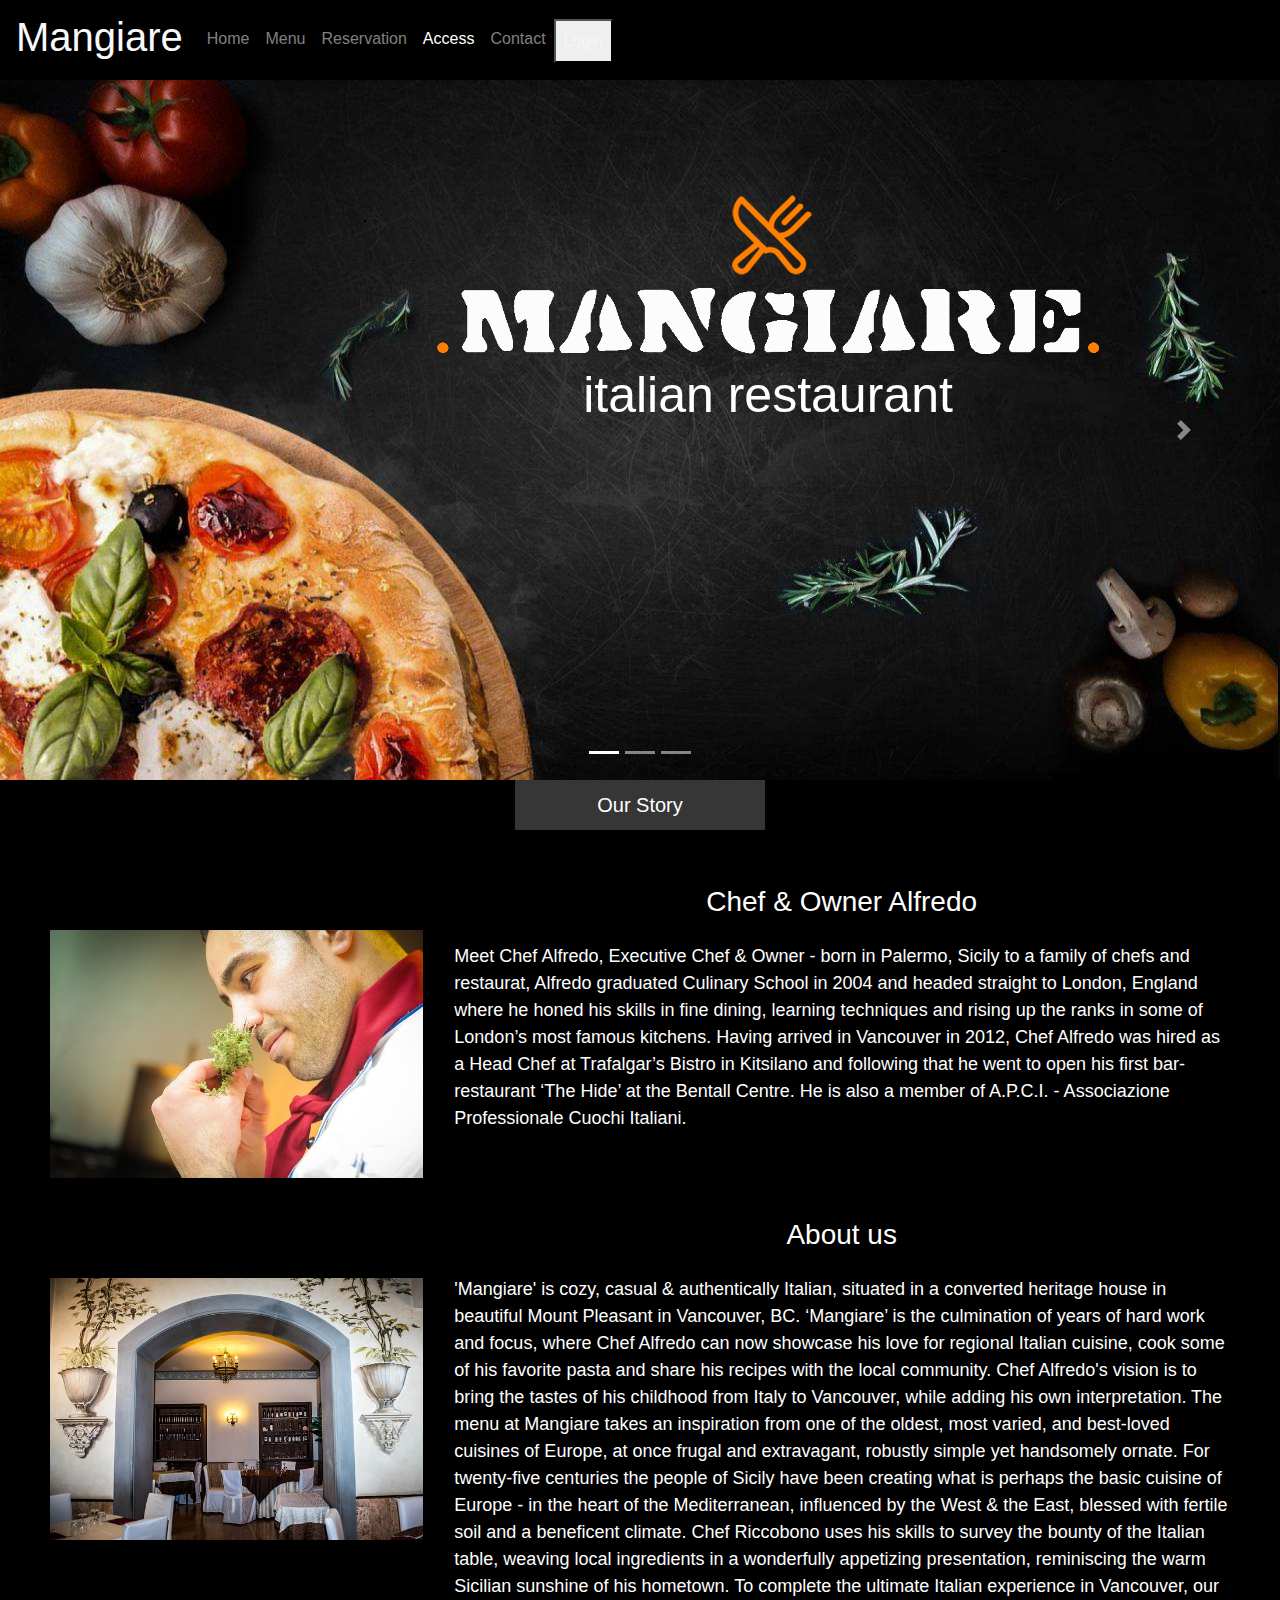
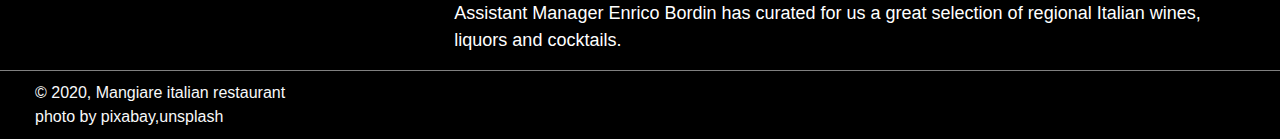
==== index.html @ 3cc3a52f "first commit" ====
<!DOCTYPE html>
<html lang="en">
<head>
  <meta charset="UTF-8">
  <meta name="viewport" content="width=device-width, initial-scale=1.0">
  <link rel="stylesheet" href="https://stackpath.bootstrapcdn.com/bootstrap/4.5.2/css/bootstrap.min.css" integrity="sha384-JcKb8q3iqJ61gNV9KGb8thSsNjpSL0n8PARn9HuZOnIxN0hoP+VmmDGMN5t9UJ0Z" crossorigin="anonymous">
  <link rel="stylesheet" href="styles/style.css">
  <link rel="stylesheet" href="styles/home.css">
  <link rel="shortcut icon" href="images/utensil.png">
  <title>Mangiare</title>
</head>
<body>

  <div class="container-fluid px-0 home">
    <header>
      <div class="row px-0">
        <div class="col-12">
          <nav class="navbar navbar-expand-lg navbar-dark nav-bar-bg">
            <a class="navbar-brand text-light" href="index.html"><p class="h1">Mangiare</p></a>

            <button class="navbar-toggler btn-dark" type="button" data-toggle="collapse" data-target="#navbarSupportedContent" aria-controls="navbarSupportedContent" aria-expanded="false" aria-label="Toggle navigation">
              <span class="navbar-toggler-icon"></span>
            </button>

            <div class="collapse navbar-collapse" id="navbarSupportedContent">
              <ul class="navbar-nav mr-auto">
                <li class="nav-item">
                  <a class="nav-link" href="index.html">Home</a>
                </li>
                <li class="nav-item">
                  <a class="nav-link" href="#">Menu</a>
                </li>
                <li class="nav-item">
                  <a class="nav-link" href="reservation.html">Reservation</a>
                </li>
                <li class="nav-item active">
                  <a class="nav-link" href="access.html">Access <span class="sr-only">(current)</span></a>
                </li>
                <li class="nav-item">
                  <a class="nav-link" href="#">Contact</a>
                </li>
                <li class="nav-item">
                  <button id="btn-login" class="nav-link" data-toggle="modal" data-target="#login-modal">Login</button>
                </li>
              </ul>
            </div>
          </nav>
        </div>
      </div>

      <!--Login modal -->
      <div class="modal fade" id="login-modal" tabindex="-1" aria-labelledby="loginModalLabel" aria-hidden="true">
        <div class="modal-dialog">
          <div class="modal-content">
            <div class="modal-header">
              <h5 class="modal-title" id="loginModalLabel">Login</h5>
              <button type="button" class="close" data-dismiss="modal" aria-label="Close">
                <span aria-hidden="true">&times;</span>
              </button>
            </div>
  
            <div class="modal-body">
              <form id="form-login">
                <div class="form-group">
                  <label for="input-email">Email address</label>
                  <input type="email" class="form-control" id="input-email" aria-describedby="emailHelp">
                  <small id="emailHelp" class="form-text text-muted">We'll never share your email with anyone else.</small>
                </div>
  
                <div class="form-group">
                  <label for="input-password">Password</label>
                  <input type="password" class="form-control" id="input-password">
                </div>
                <button type="submit" class="btn btn-primary">Submit</button>
              </form>
            </div>
          </div>
        </div>
      </div>
    </header>

    <div class="banner">
      <div class="banner-title">
        <img src="images/banner-title.png" alt="banner title">
        <h4>italian restaurant</h4>
      </div>
      <div id="carouselExampleIndicators" class="carousel slide" data-ride="carousel">
        <ol class="carousel-indicators">
          <li data-target="#carouselExampleIndicators" data-slide-to="0" class="active"></li>
          <li data-target="#carouselExampleIndicators" data-slide-to="1"></li>
          <li data-target="#carouselExampleIndicators" data-slide-to="2"></li>
        </ol>
        <div class="carousel-inner">
          <div class="carousel-item active">
            <img src="images/bg.jpg" class="img-fluid d-block w-100" alt="main">
          </div>
          <div class="carousel-item">
            <img src="images/bg2.jpg" class="img-fluid d-block w-100" alt="past">
          </div>
          <div class="carousel-item">
            <img src="images/bg3.jpg" class="img-fluid d-block w-100" alt="car 3">
          </div>
        </div>
        <a class="carousel-control-prev" href="#carouselExampleIndicators" role="button" data-slide="prev">
          <span class="carousel-control-prev-icon" aria-hidden="true"></span>
          <span class="sr-only">Previous</span>
        </a>
        <a class="carousel-control-next" href="#carouselExampleIndicators" role="button" data-slide="next">
          <span class="carousel-control-next-icon" aria-hidden="true"></span>
          <span class="sr-only">Next</span>
        </a>
      </div>
    </div>

    <div class="box">Our Story</div>

    <div class="main">
        <article class="row">
          <div class="col-lg-4 col-md-6 col-sm-12"><img class="img-fluid w-100" src="images/chef.jpg" alt="chef"></div>
          <div class="story px-lg-3 col-lg-8 col-md-6 col-sm-12">
            <h3 class="p-2 my-3"> Chef & Owner Alfredo</h3>
            <p>Meet Chef Alfredo, Executive Chef & Owner - born in Palermo, Sicily to a family of chefs and restaurat, Alfredo graduated Culinary School in 2004 and headed straight to London, England where he honed his skills in fine dining, learning techniques and rising up the ranks in some of London’s most famous kitchens. Having arrived in Vancouver in 2012, Chef Alfredo was hired as a Head Chef at Trafalgar’s Bistro in Kitsilano and following that he went to open his first bar-restaurant ‘The Hide’ at the Bentall Centre. He is also a member of  A.P.C.I. - Associazione Professionale Cuochi Italiani.
                  </p>
          </div> 
        </article>

        <article class="row">
          <div class="col-lg-4 col-md-12 col-sm-12"><img class="img-fluid w-100" src="images/restaurant.jpg" alt="mangiare"></div>
          <div class="about px-lg-3 col-lg-8 col-md-12 col-sm-12"><p>
            <h3 class="p-2 my-3">About us</h3>
            <p>'Mangiare' is cozy, casual & authentically Italian, situated in a converted heritage house in beautiful Mount Pleasant in Vancouver, BC. 
            ‘Mangiare’ is the culmination of years of hard work and focus, where Chef Alfredo can now showcase his love for regional Italian cuisine, cook some of his favorite pasta and share his recipes with the local community. 
            Chef Alfredo's vision is to bring the tastes of his childhood from Italy to Vancouver, while adding his own interpretation.  
            The menu at Mangiare takes an inspiration from one of the oldest, most varied, and best-loved cuisines of Europe, at once frugal and extravagant, robustly simple yet handsomely ornate. For twenty-five centuries the people of Sicily have been creating what is perhaps the basic cuisine of Europe - in the heart of the Mediterranean, influenced by the West & the East, blessed with fertile soil and a beneficent climate. Chef Riccobono uses his skills to survey the bounty of the Italian table, weaving local ingredients in a wonderfully appetizing presentation, reminiscing the warm Sicilian sunshine of his hometown.
            To complete the ultimate Italian experience in Vancouver, our Assistant Manager Enrico Bordin has curated for us a great selection of regional Italian wines, liquors and cocktails.
            </p>
        </div>
        </article>
    </div>

    <footer class="text-light col-12">
      <p>&copy; 2020, Mangiare italian restaurant <br/> photo by pixabay,unsplash</p>
    
    </footer>
  </div>

<script src="https://code.jquery.com/jquery-3.5.1.slim.min.js" integrity="sha384-DfXdz2htPH0lsSSs5nCTpuj/zy4C+OGpamoFVy38MVBnE+IbbVYUew+OrCXaRkfj" crossorigin="anonymous"></script>
<script src="https://cdn.jsdelivr.net/npm/popper.js@1.16.1/dist/umd/popper.min.js" integrity="sha384-9/reFTGAW83EW2RDu2S0VKaIzap3H66lZH81PoYlFhbGU+6BZp6G7niu735Sk7lN" crossorigin="anonymous"></script>
<script src="https://stackpath.bootstrapcdn.com/bootstrap/4.5.2/js/bootstrap.min.js" integrity="sha384-B4gt1jrGC7Jh4AgTPSdUtOBvfO8shuf57BaghqFfPlYxofvL8/KUEfYiJOMMV+rV" crossorigin="anonymous"></script>
</body>
</html>
---- styles/home.css ----
/* only for common components */

html {
  box-sizing: border-box;
  font-family: 'Nunito', sans-serif;
}

*, *:before, *:after {
  box-sizing: inherit;
}

img{
  max-width: 100%;
  display:block;
  object-fit: cover;
}

body {
  margin: 0;
  padding: 0;
  background-color: black;
}

h1, h2, h3, h4, h5, h6 {
  font-family: 'Roboto', sans-serif;
}

header {
  height: 80px;
}

nav{
  background-color: black;

}
.nav-item a{
  color: orange;

}

.banner{
  position: relative;
}

.banner-title{
  position: absolute; 
  display: flex;
  align-items: center;
  flex-direction: column;
  left: 50%;
  top: 40%;
  z-index: 999;
  color: white;
  transform: translate(-50%, -50%);
  width: 80%;

}

.banner-title img{
   width: 65%; 
}

.banner h4{
  margin-top: 10px;
  font-family: 'Lucida Sans', 'Lucida Sans Regular', 'Lucida Grande', 'Lucida Sans Unicode', Geneva, Verdana, sans-serif;
}

.box{
  margin: 0 auto;
  width: 250px;
  padding: 10px 0;
  color:white;
  text-align: center;
  background-color: rgb(54, 54, 54);
  font-size: 20px;
  position: relative;
}

.main{
  display: block;
  padding: 0 50px;
  color: white;

}

article img{
  width: 100%;
  margin-top: 20px;
}

footer{
  padding: 10px;
  margin-bottom: 0;
  background-color: black;
  border-top: gray 1px solid;
}

footer p{
  margin-left: 20px;
  margin-bottom: 0;

}

@media(min-width:900px){
  .story , .about{
    display:flex;
    flex-direction: column;
    align-items: center;
    justify-content: center;
   
  }
  
  .banner-title{
    left: 60%;
    top: 30%;
    transform: translate(-50%, -40%);
  }

  .banner h4{
    font-size: 50px;
  }
  article img{
    width: 40%;
    margin-top: 100px;
    
    
  }

  article:nth-of-type(2) img{
    margin-bottom: 25px;
  }

  article p{
    font-size: 18px;
  }
}
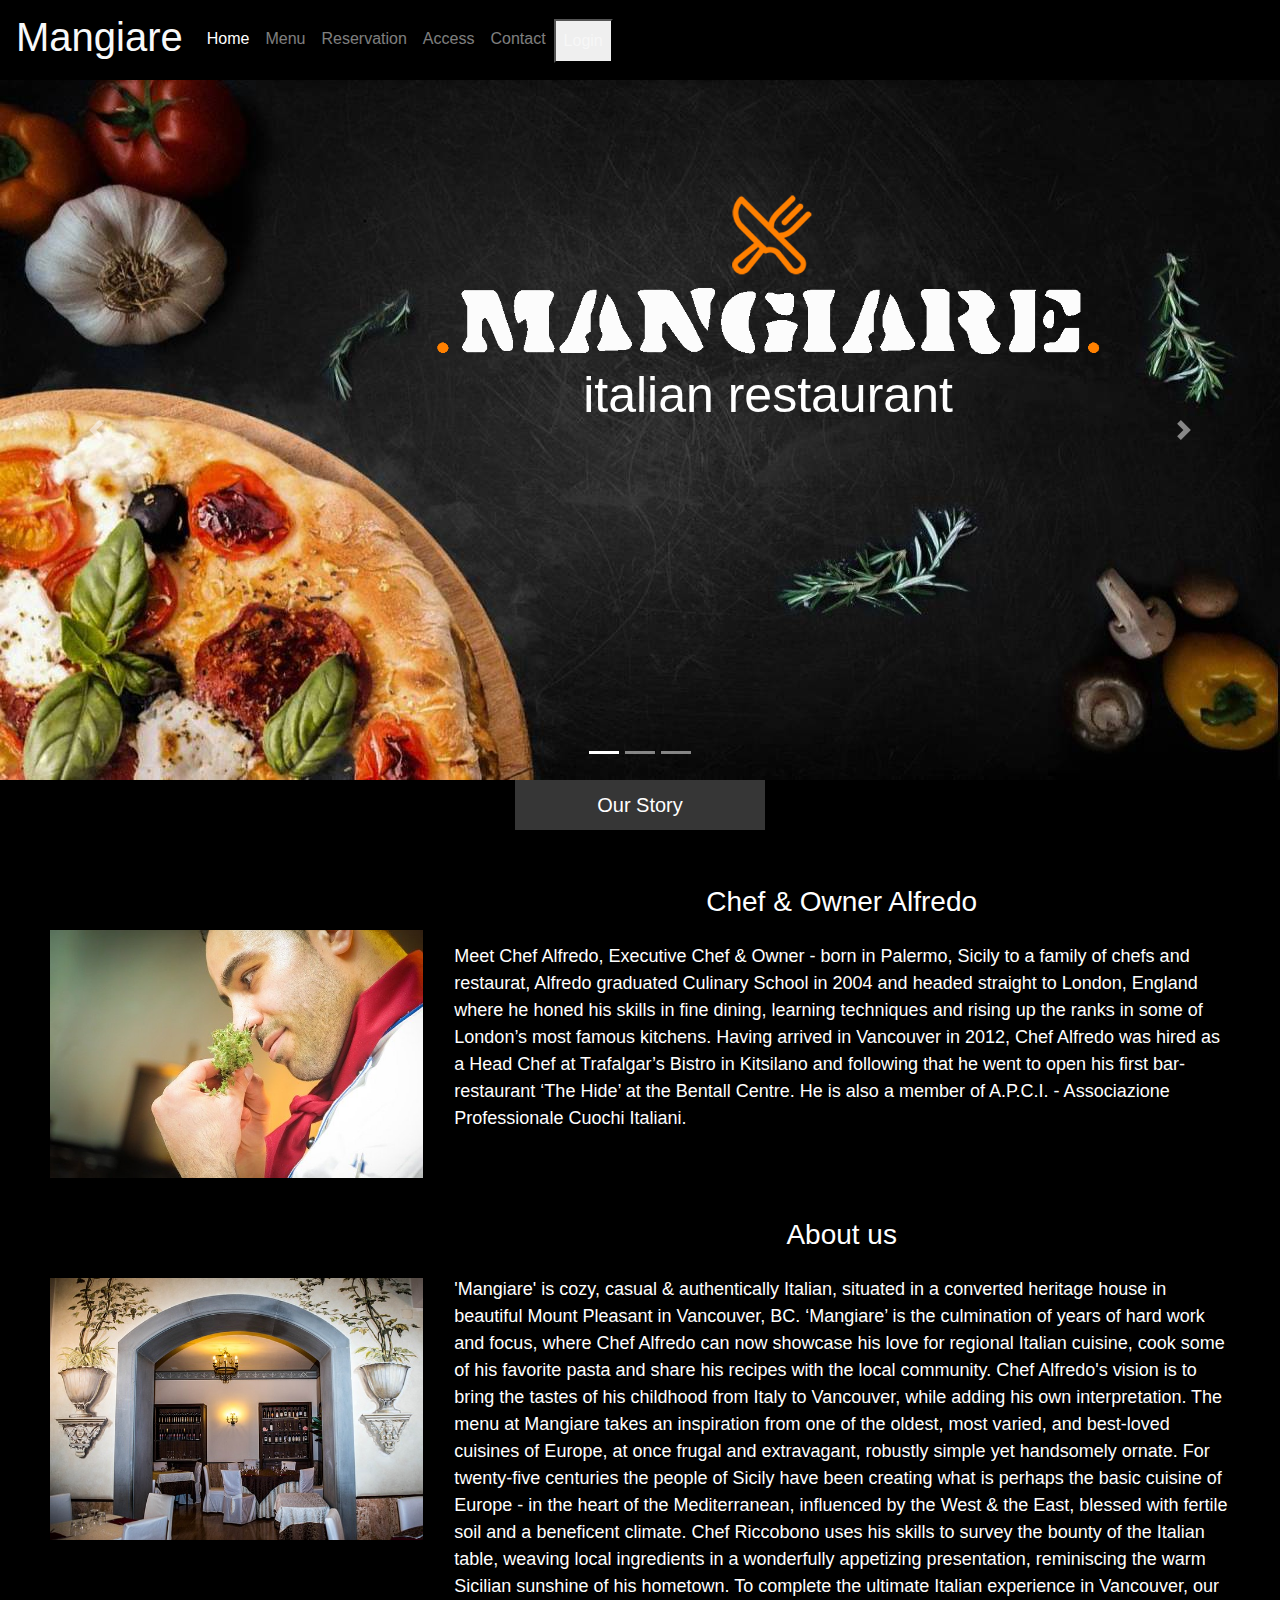
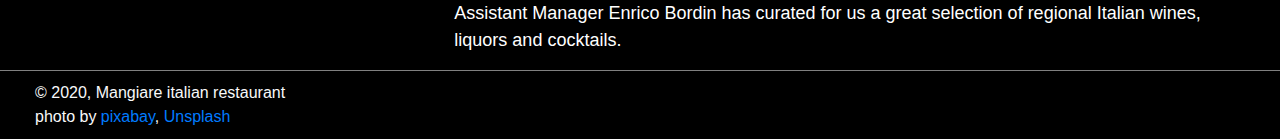
==== commit dc21da4e: "Merge pull request #21 from rowaxl/feature-homepage" ====
--- a/index.html
+++ b/index.html
@@ -24,8 +24,8 @@
 
             <div class="collapse navbar-collapse" id="navbarSupportedContent">
               <ul class="navbar-nav mr-auto">
-                <li class="nav-item">
-                  <a class="nav-link" href="index.html">Home</a>
+                <li class="nav-item active">
+                  <a class="nav-link" href="index.html">Home <span class="sr-only">(current)</span></a>
                 </li>
                 <li class="nav-item">
                   <a class="nav-link" href="#">Menu</a>
@@ -33,8 +33,8 @@
                 <li class="nav-item">
                   <a class="nav-link" href="reservation.html">Reservation</a>
                 </li>
-                <li class="nav-item active">
-                  <a class="nav-link" href="access.html">Access <span class="sr-only">(current)</span></a>
+                <li class="nav-item">
+                  <a class="nav-link" href="access.html">Access</a>
                 </li>
                 <li class="nav-item">
                   <a class="nav-link" href="#">Contact</a>
@@ -139,7 +139,8 @@
     </div>
 
     <footer class="text-light col-12">
-      <p>&copy; 2020, Mangiare italian restaurant <br/> photo by pixabay,unsplash</p>
+      <p>&copy; 2020, Mangiare italian restaurant</p>
+      <p>photo by <a href="https://pixabay.com/">pixabay</a>, <a href="www.unsplash.com">Unsplash</a></p>
     
     </footer>
   </div>
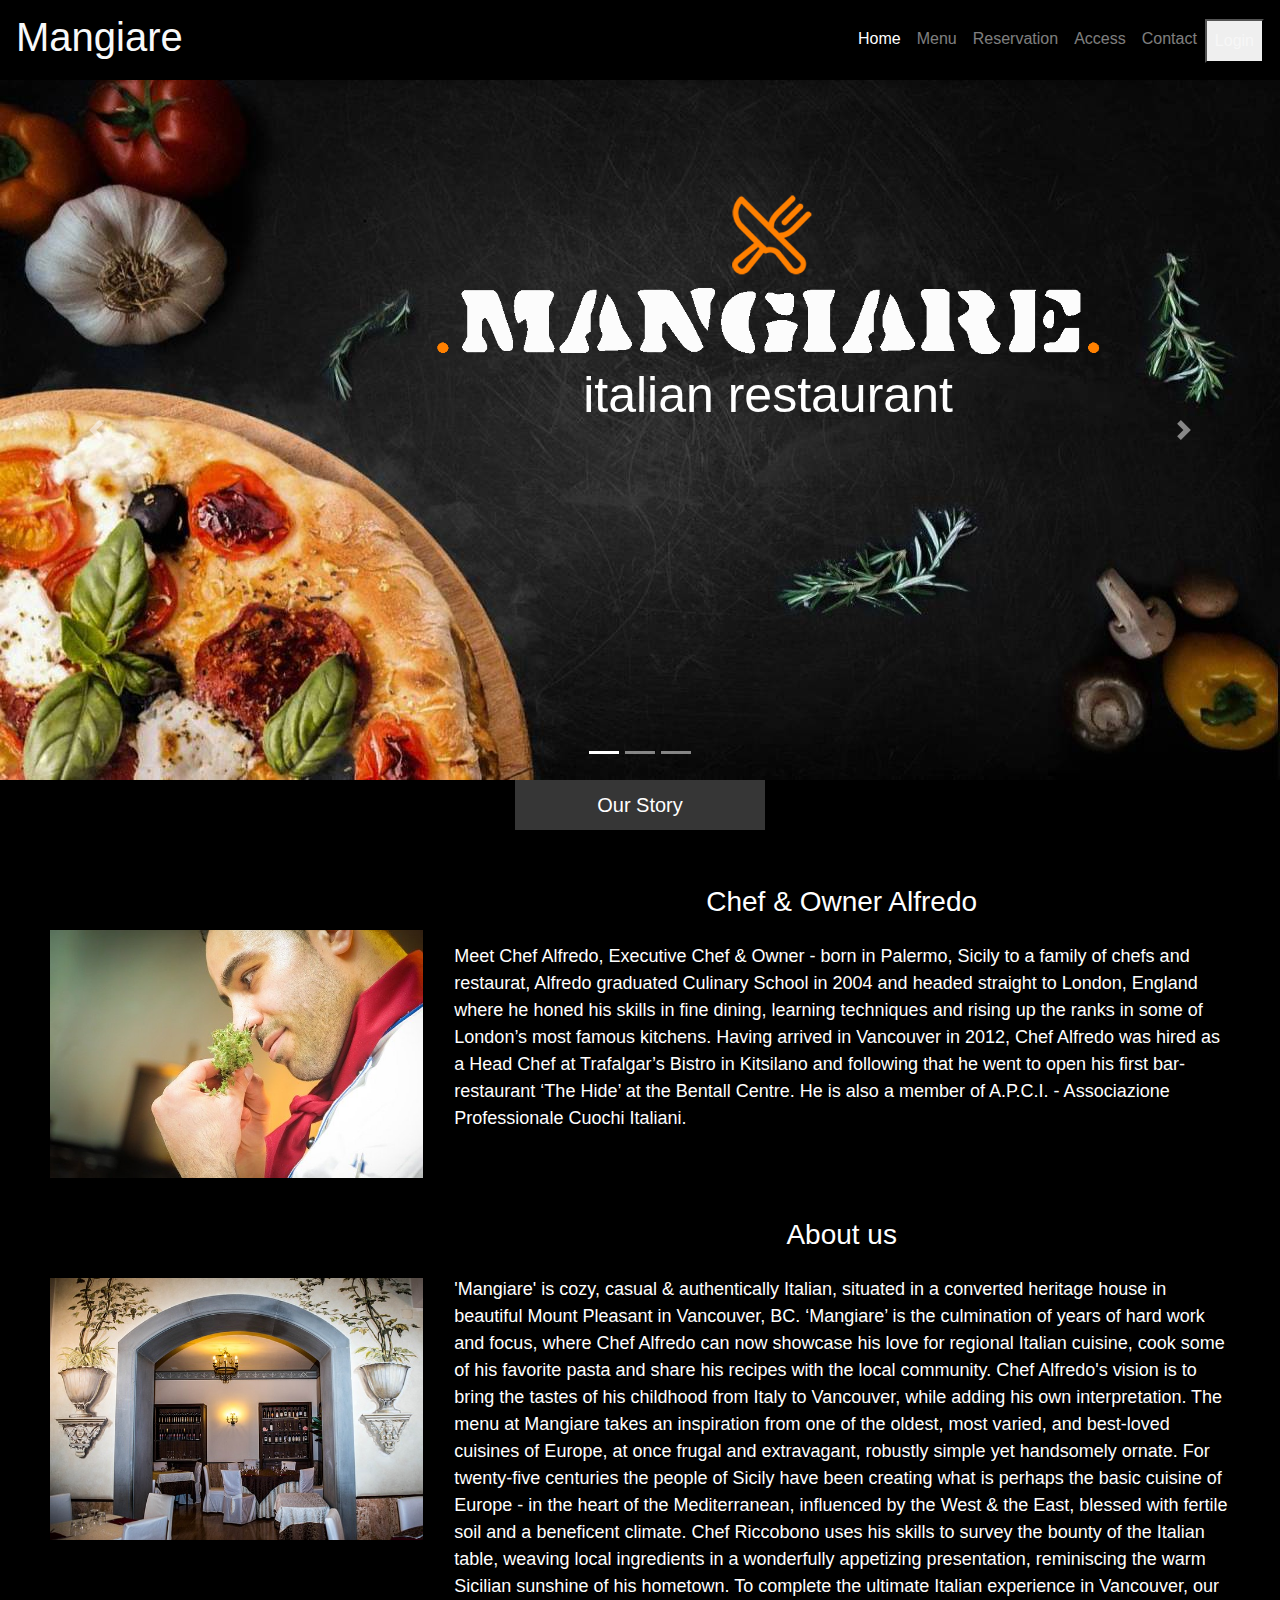
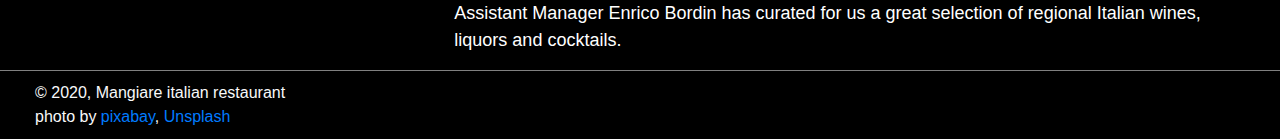
==== commit 512eb4b6: "update navigations" ====
--- a/index.html
+++ b/index.html
@@ -23,12 +23,12 @@
             </button>
 
             <div class="collapse navbar-collapse" id="navbarSupportedContent">
-              <ul class="navbar-nav mr-auto">
+              <ul class="navbar-nav ml-auto">
                 <li class="nav-item active">
                   <a class="nav-link" href="index.html">Home <span class="sr-only">(current)</span></a>
                 </li>
                 <li class="nav-item">
-                  <a class="nav-link" href="#">Menu</a>
+                  <a class="nav-link" href="myorder.html">Menu</a>
                 </li>
                 <li class="nav-item">
                   <a class="nav-link" href="reservation.html">Reservation</a>
@@ -37,7 +37,7 @@
                   <a class="nav-link" href="access.html">Access</a>
                 </li>
                 <li class="nav-item">
-                  <a class="nav-link" href="#">Contact</a>
+                  <a class="nav-link" href="contact.html">Contact</a>
                 </li>
                 <li class="nav-item">
                   <button id="btn-login" class="nav-link" data-toggle="modal" data-target="#login-modal">Login</button>
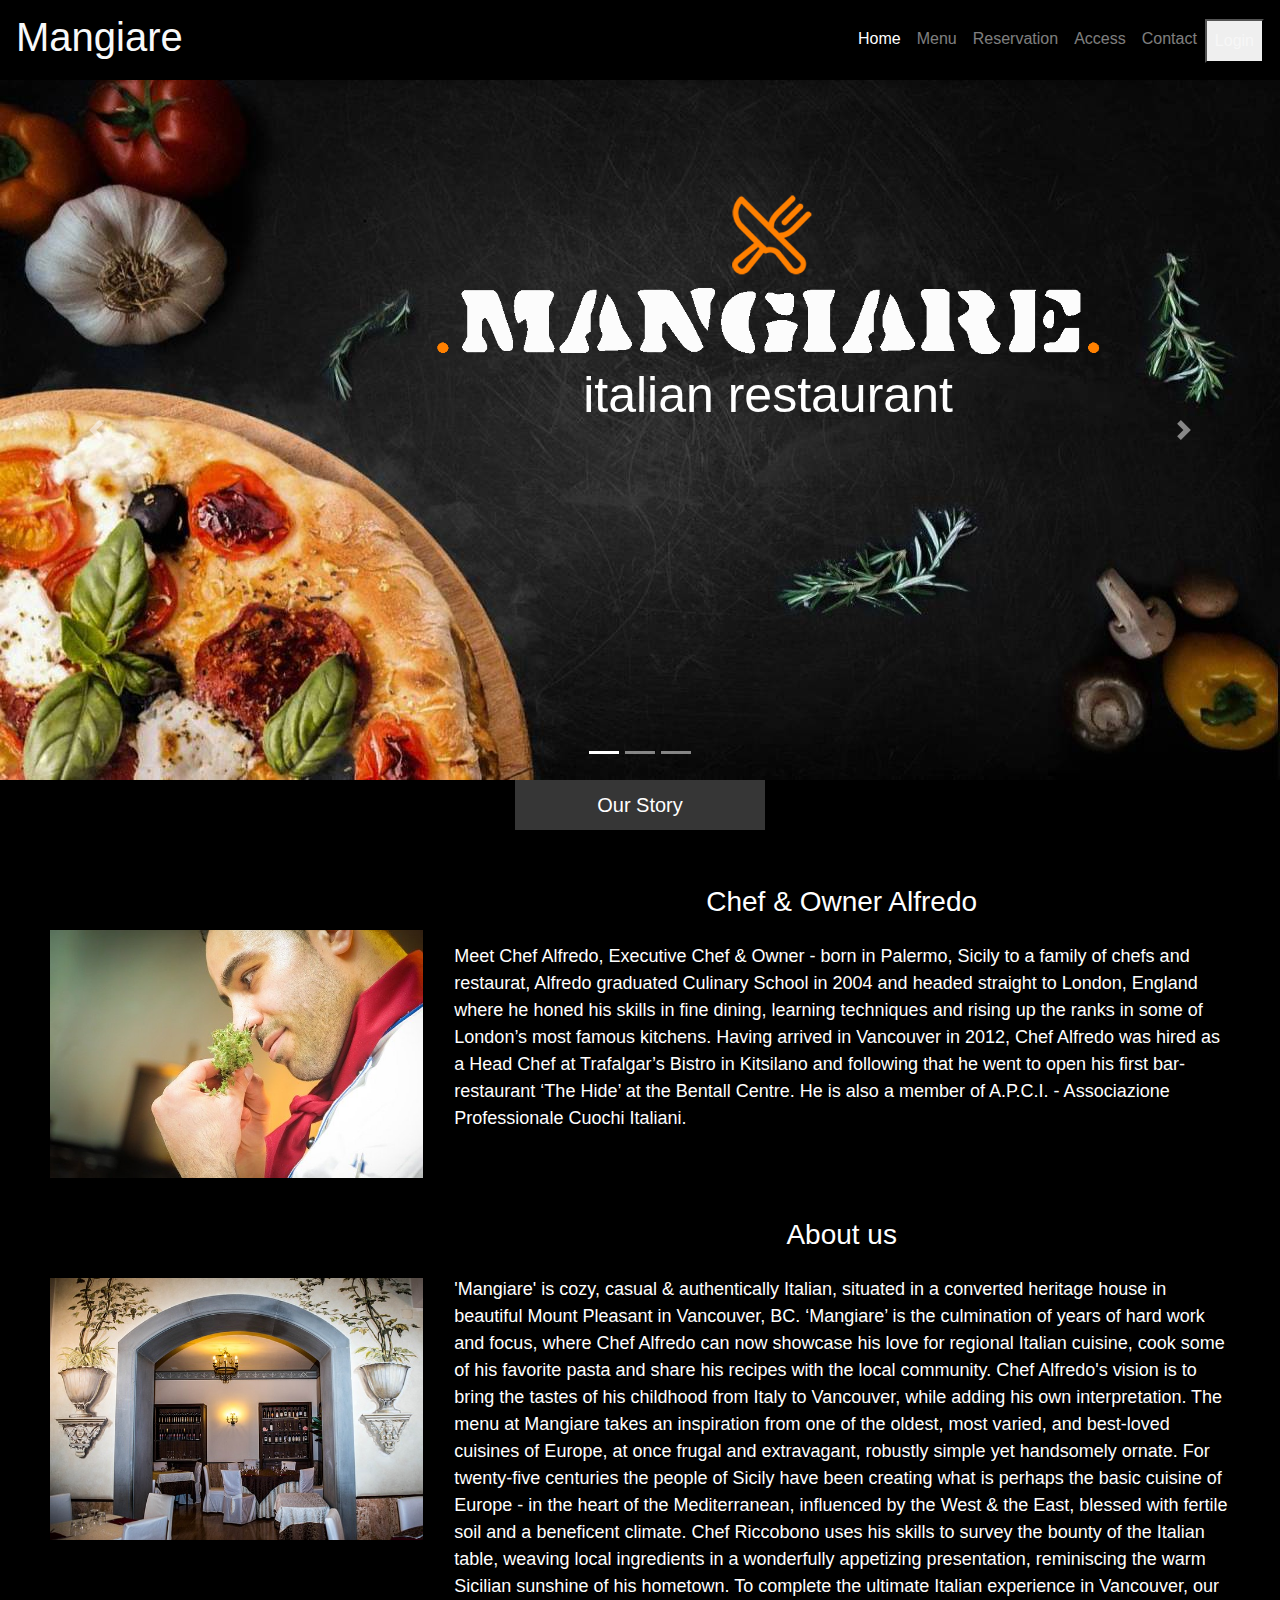
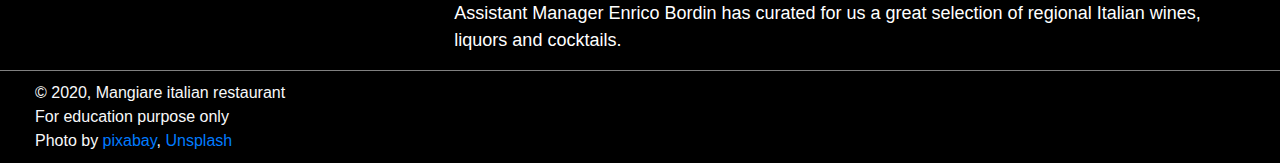
==== commit a4435925: "update layouts" ====
--- a/index.html
+++ b/index.html
@@ -140,8 +140,8 @@
 
     <footer class="text-light col-12">
       <p>&copy; 2020, Mangiare italian restaurant</p>
-      <p>photo by <a href="https://pixabay.com/">pixabay</a>, <a href="www.unsplash.com">Unsplash</a></p>
-    
+      <p>For education purpose only</p>
+      <p>Photo by <a href="https://pixabay.com/">pixabay</a>, <a href="www.unsplash.com">Unsplash</a></p>
     </footer>
   </div>
 
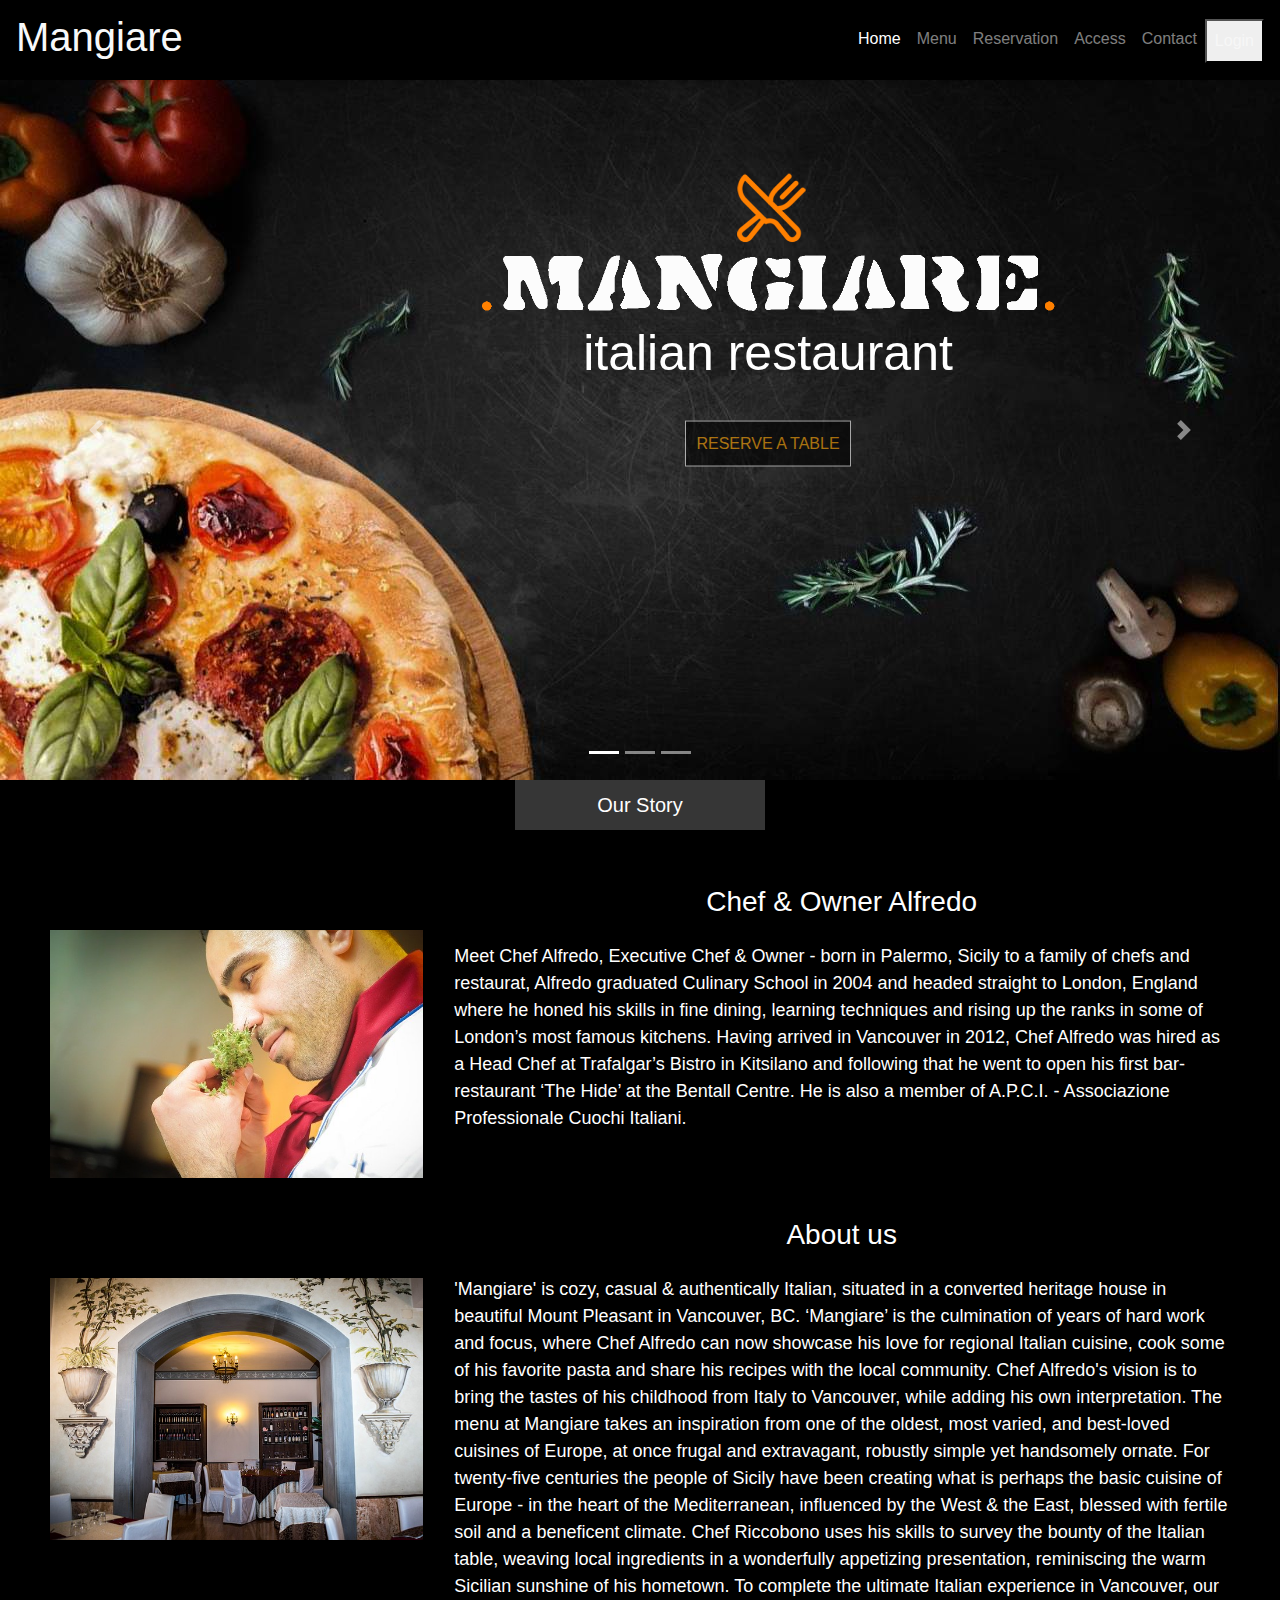
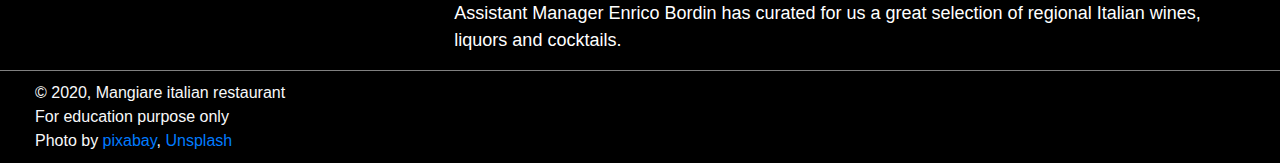
==== commit 0d4a9b38: "added reserve button" ====
--- a/index.html
+++ b/index.html
@@ -83,6 +83,7 @@
       <div class="banner-title">
         <img src="images/banner-title.png" alt="banner title">
         <h4>italian restaurant</h4>
+        <button><a href="reservation.html">RESERVE A TABLE</a></button>
       </div>
       <div id="carouselExampleIndicators" class="carousel slide" data-ride="carousel">
         <ol class="carousel-indicators">
@@ -95,10 +96,10 @@
             <img src="images/bg.jpg" class="img-fluid d-block w-100" alt="main">
           </div>
           <div class="carousel-item">
-            <img src="images/bg2.jpg" class="img-fluid d-block w-100" alt="past">
+            <img src="images/bg2.jpg" class="img-fluid d-block w-100" alt="pasta">
           </div>
           <div class="carousel-item">
-            <img src="images/bg3.jpg" class="img-fluid d-block w-100" alt="car 3">
+            <img src="images/bg3.jpg" class="img-fluid d-block w-100" alt="food3">
           </div>
         </div>
         <a class="carousel-control-prev" href="#carouselExampleIndicators" role="button" data-slide="prev">
--- a/styles/home.css
+++ b/styles/home.css
@@ -52,17 +52,30 @@
   z-index: 999;
   color: white;
   transform: translate(-50%, -50%);
-  width: 80%;
+  width: 50%;
 
 }
 
 .banner-title img{
-   width: 65%; 
+   width: 90%; 
 }
 
 .banner h4{
   margin-top: 10px;
   font-family: 'Lucida Sans', 'Lucida Sans Regular', 'Lucida Grande', 'Lucida Sans Unicode', Geneva, Verdana, sans-serif;
+}
+
+.banner button{
+  margin-top: 30px;
+  background-color: black;
+  border: white 1px solid;
+  padding: 10px;
+  opacity: 60%;
+}
+
+.banner button a{
+  text-decoration: none;
+  color: orange;
 }
 
 .box{
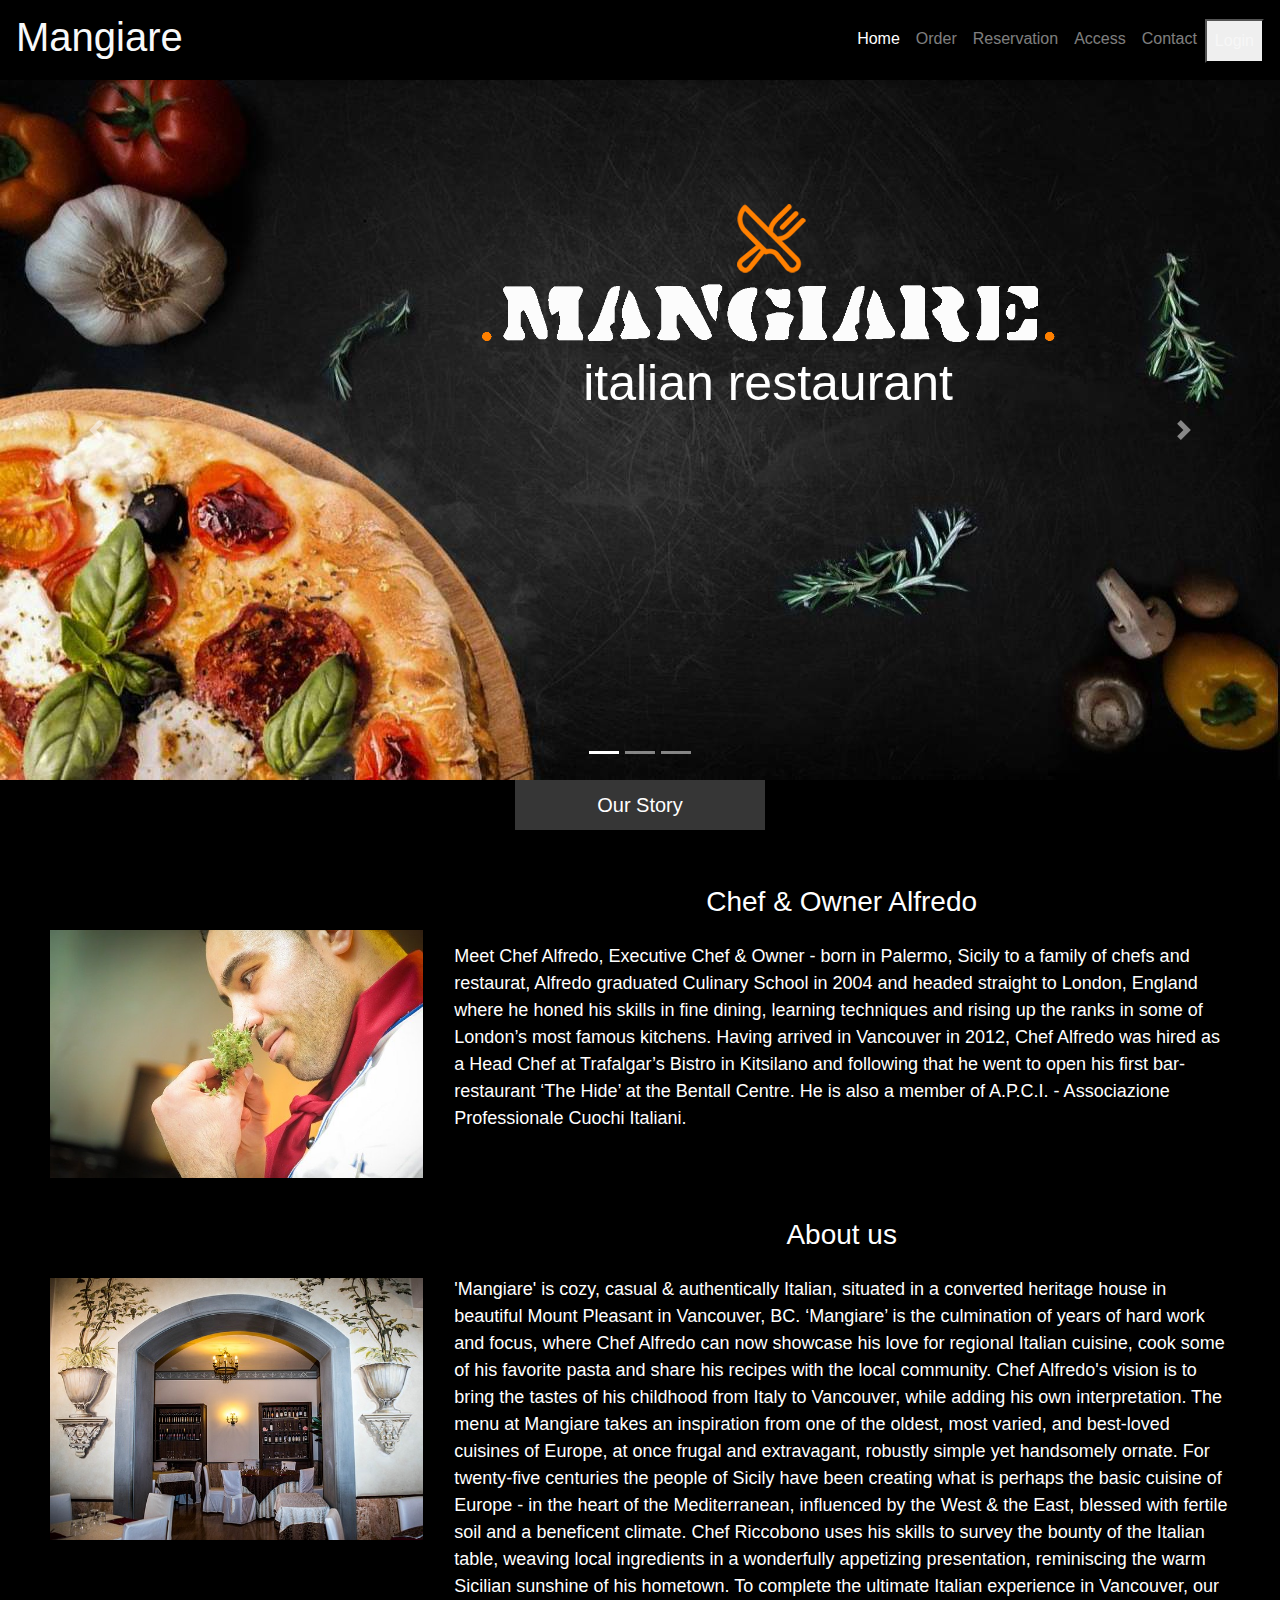
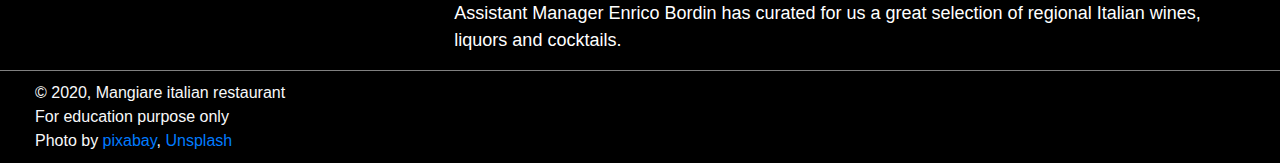
==== commit 1fea5fb0: "add descktop view order-list" ====
--- a/index.html
+++ b/index.html
@@ -28,7 +28,7 @@
                   <a class="nav-link" href="index.html">Home <span class="sr-only">(current)</span></a>
                 </li>
                 <li class="nav-item">
-                  <a class="nav-link" href="myorder.html">Menu</a>
+                  <a class="nav-link" href="menu.html">Order</a>
                 </li>
                 <li class="nav-item">
                   <a class="nav-link" href="reservation.html">Reservation</a>
@@ -83,7 +83,6 @@
       <div class="banner-title">
         <img src="images/banner-title.png" alt="banner title">
         <h4>italian restaurant</h4>
-        <button><a href="reservation.html">RESERVE A TABLE</a></button>
       </div>
       <div id="carouselExampleIndicators" class="carousel slide" data-ride="carousel">
         <ol class="carousel-indicators">
@@ -96,10 +95,10 @@
             <img src="images/bg.jpg" class="img-fluid d-block w-100" alt="main">
           </div>
           <div class="carousel-item">
-            <img src="images/bg2.jpg" class="img-fluid d-block w-100" alt="pasta">
+            <img src="images/bg2.jpg" class="img-fluid d-block w-100" alt="past">
           </div>
           <div class="carousel-item">
-            <img src="images/bg3.jpg" class="img-fluid d-block w-100" alt="food3">
+            <img src="images/bg3.jpg" class="img-fluid d-block w-100" alt="car 3">
           </div>
         </div>
         <a class="carousel-control-prev" href="#carouselExampleIndicators" role="button" data-slide="prev">
--- a/styles/home.css
+++ b/styles/home.css
@@ -49,7 +49,7 @@
   flex-direction: column;
   left: 50%;
   top: 40%;
-  z-index: 999;
+  z-index: 9;
   color: white;
   transform: translate(-50%, -50%);
   width: 50%;
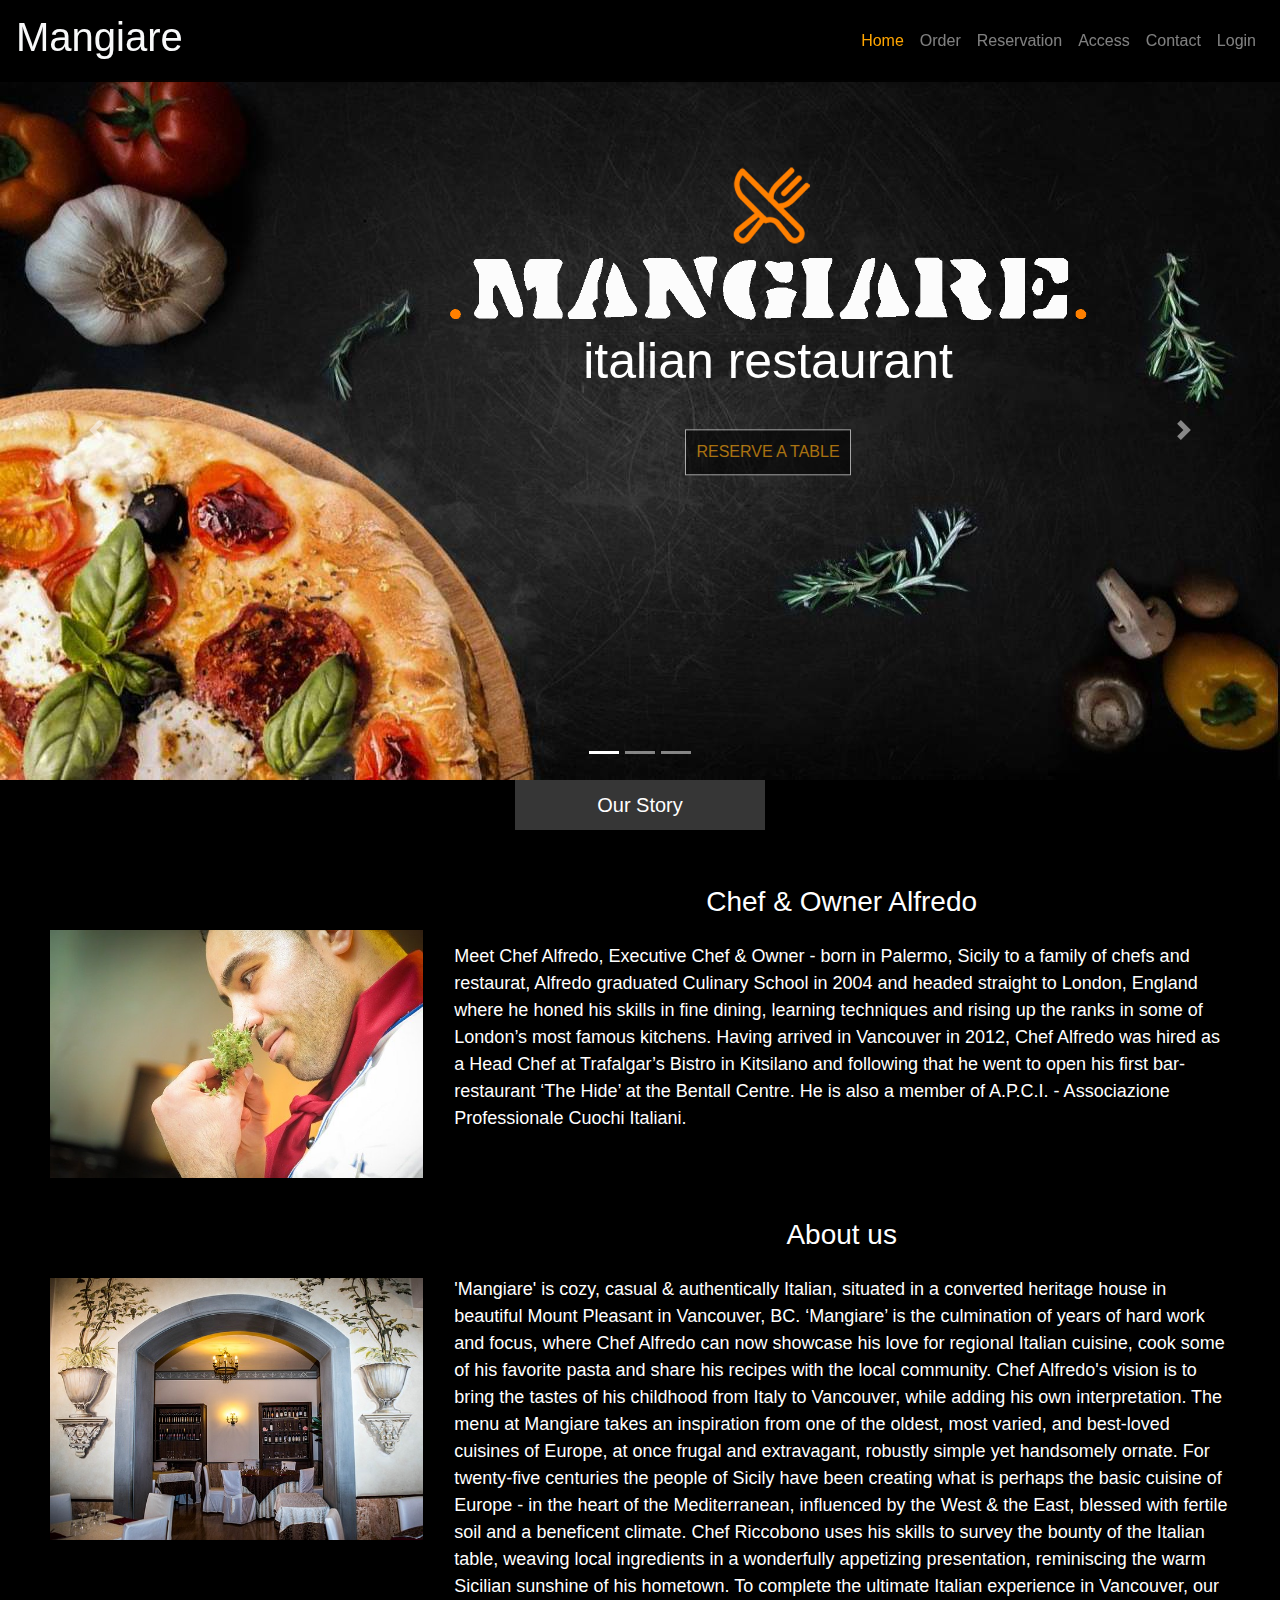
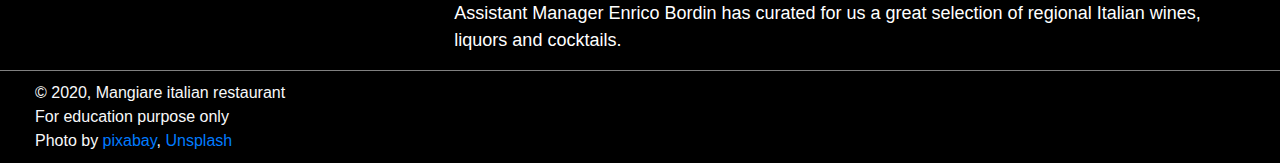
==== commit 8cfd198e: "save" ====
--- a/index.html
+++ b/index.html
@@ -28,7 +28,7 @@
                   <a class="nav-link" href="index.html">Home <span class="sr-only">(current)</span></a>
                 </li>
                 <li class="nav-item">
-                  <a class="nav-link" href="menu.html">Order</a>
+                  <a class="nav-link" href="order.html">Order</a>
                 </li>
                 <li class="nav-item">
                   <a class="nav-link" href="reservation.html">Reservation</a>
@@ -83,6 +83,7 @@
       <div class="banner-title">
         <img src="images/banner-title.png" alt="banner title">
         <h4>italian restaurant</h4>
+        <button><a href="reservation.html">RESERVE A TABLE</a></button>
       </div>
       <div id="carouselExampleIndicators" class="carousel slide" data-ride="carousel">
         <ol class="carousel-indicators">
@@ -95,10 +96,10 @@
             <img src="images/bg.jpg" class="img-fluid d-block w-100" alt="main">
           </div>
           <div class="carousel-item">
-            <img src="images/bg2.jpg" class="img-fluid d-block w-100" alt="past">
+            <img src="images/bg2.jpg" class="img-fluid d-block w-100" alt="pasta">
           </div>
           <div class="carousel-item">
-            <img src="images/bg3.jpg" class="img-fluid d-block w-100" alt="car 3">
+            <img src="images/bg3.jpg" class="img-fluid d-block w-100" alt="food3">
           </div>
         </div>
         <a class="carousel-control-prev" href="#carouselExampleIndicators" role="button" data-slide="prev">
--- a/styles/style.css
+++ b/styles/style.css
@@ -0,0 +1,46 @@
+/* only for common components */
+
+html {
+  box-sizing: border-box;
+  font-family: 'Nunito', sans-serif;
+}
+
+*, *:before, *:after {
+  box-sizing: inherit;
+}
+
+body {
+  margin: 0;
+  padding: 0;
+}
+
+h1, h2, h3, h4, h5, h6 {
+  font-family: 'Roboto', sans-serif;
+}
+
+header {
+  height: 80px;
+}
+
+.nav-bar-bg  {
+  background: rgba(0, 0, 0, 0.9);
+  z-index: 10;
+}
+
+/* Override */
+.navbar-dark .navbar-toggler {
+  color: rgba(255,255,255, 1);
+  border-color: rgba(255,255,255,.5);
+}
+
+button.nav-link {
+  background: none;
+  border: none;
+}
+
+.nav-item.active .nav-link {
+  color: orange !important;
+}
+.nav-item.active .nav-link {
+  color: orange !important;
+}--- a/styles/home.css
+++ b/styles/home.css
@@ -33,10 +33,6 @@
   background-color: black;
 
 }
-.nav-item a{
-  color: orange;
-
-}
 
 .banner{
   position: relative;
@@ -57,7 +53,11 @@
 }
 
 .banner-title img{
+<<<<<<< HEAD
    width: 90%; 
+=======
+  width: 65%; 
+>>>>>>> save
 }
 
 .banner h4{
@@ -120,7 +120,6 @@
     flex-direction: column;
     align-items: center;
     justify-content: center;
-   
   }
   
   .banner-title{
